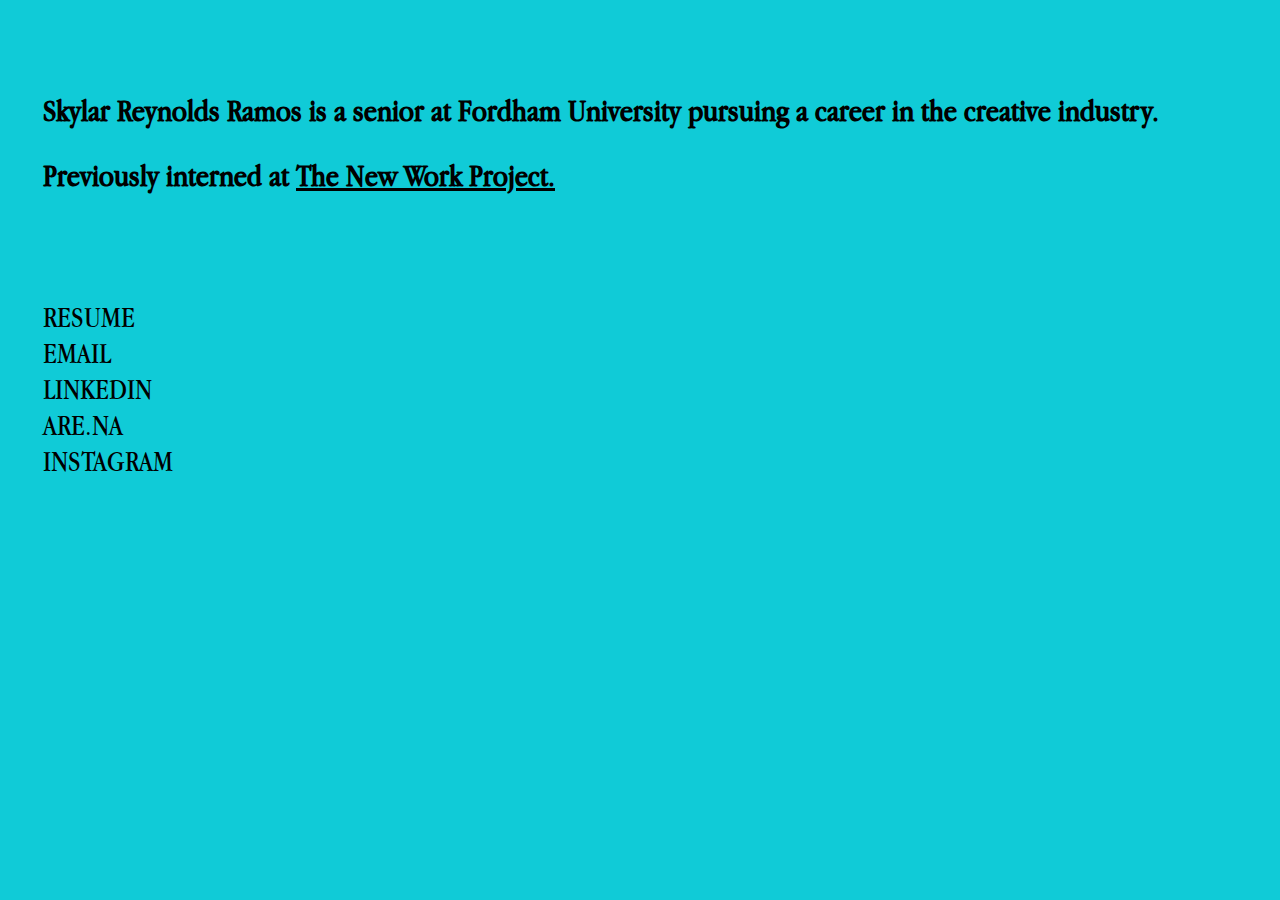
==== skylarreynoldsramos.html @ cc31b714 "Add files via upload" ====
<!DOCTYPE html>
<html>
    <head>
        <title>Skylar Reynolds Ramos</title>
        <link href="skylarreynoldsramos.css"  type="text/css" rel="stylesheet" />
    </head>
    <body>
        <h1>Skylar Reynolds Ramos is a senior at Fordham University pursuing a career in the creative industry.</h1>
        <h2>Previously interned at <b href="https://thenewworkproject.com/" target="blank">The New Work Project.</b> </h2>
        <p>
            <ul style="list-style: none;" style="text-decoration: none">
                <li><a href="https://drive.google.com/file/d/1o6cy5IzgDZ_A7Km0MZdqfeVospuvsadQ/view?usp=sharing" target="blank">RESUME</a></li>
                <li><a href="mailto:skylarreynoldsramos@gmail.com" target="blank">EMAIL</a></li>
                <li><a href="https://www.linkedin.com/in/skylar-reynolds-ramos-168107196/" target="blank">LINKEDIN</a></li>
                <li><a href="https://www.are.na/skylar-reynolds-ramos/" target="blank">ARE.NA</a></li>
                <li><a href="https://www.instagram.com/skylar_reynoldss/" target="blank">INSTAGRAM</a></li>
            </ul>
        </p>
    </body>
</html>
---- skylarreynoldsramos.css ----
@font-face {
    font-family: "AppleGaramond"; 
    src: url(fonts/AppleGaramond.ttf);
}

a { text-decoration: none;color:inherit;}
b   { text-decoration: underline;}


body {
    text-decoration:none;
    font-family: "AppleGaramond";
    background-color: rgb(16,203,215);
    position: relative;
    top: 70px;
    left: 35px;
}

h1{
font-size:32px;
top: 100px;
}

h2{
font-size:32px;}

ul {
    position: relative;
    left: -40px;
    top: 75px;
font-size:30px;
    text-decoration:none;}
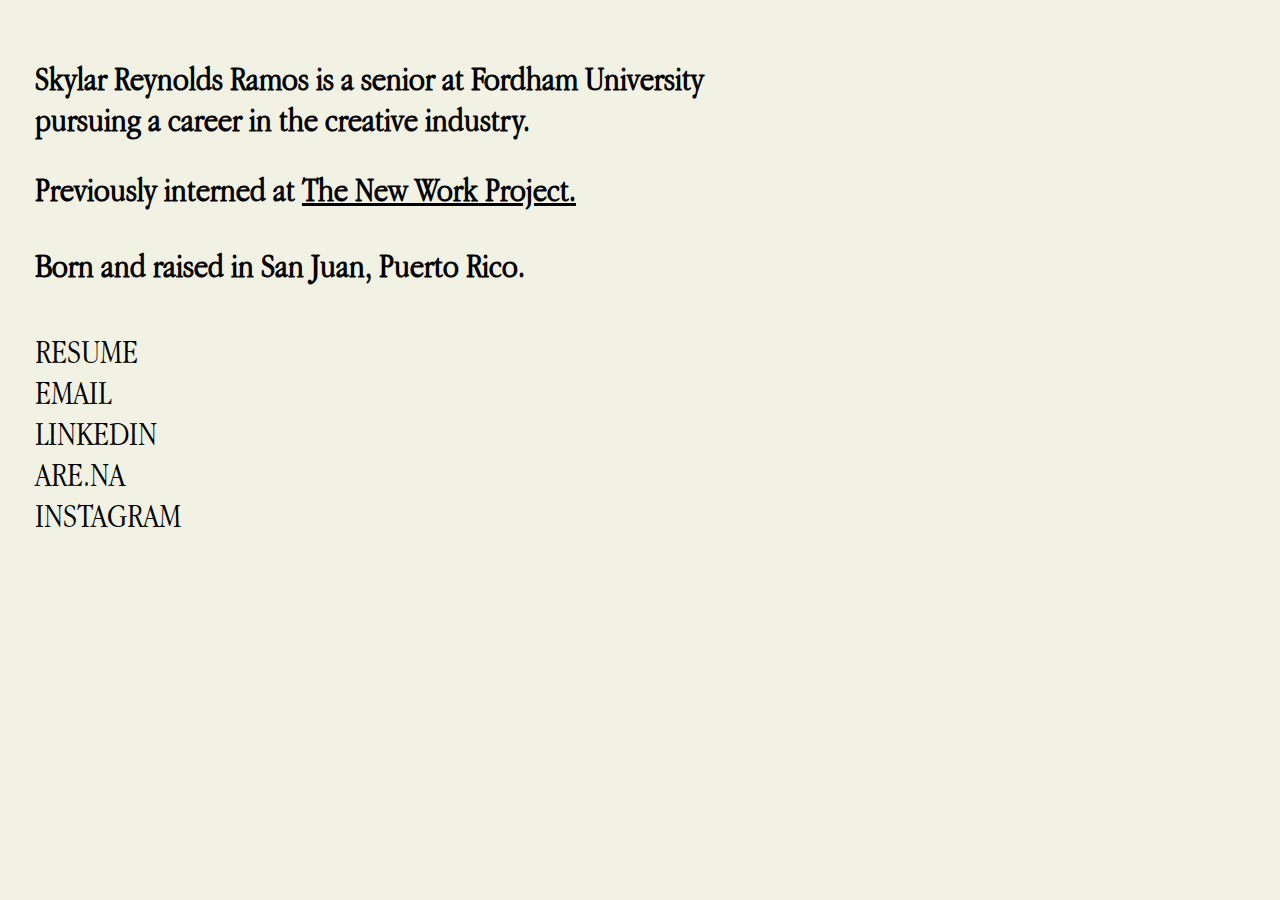
==== commit 451d8936: "Updated Website" ====
--- a/skylarreynoldsramos.html
+++ b/skylarreynoldsramos.html
@@ -3,13 +3,15 @@
     <head>
         <title>Skylar Reynolds Ramos</title>
         <link href="skylarreynoldsramos.css"  type="text/css" rel="stylesheet" />
+        <link rel="shortcut icon" type="image/png" href="img/icons8-pixel-cat-ios-16-filled-96.png"
     </head>
     <body>
-        <h1>Skylar Reynolds Ramos is a senior at Fordham University pursuing a career in the creative industry.</h1>
-        <h2>Previously interned at <b href="https://thenewworkproject.com/" target="blank">The New Work Project.</b> </h2>
+        <h1>Skylar Reynolds Ramos is a senior at Fordham University <br>pursuing a career in the creative industry.</h1>
+        <h2>Previously interned at <a href="https://thenewworkproject.com/" target="blank" class="underline">The New Work Project.</a> </h2>
+        <h3>Born and raised in San Juan, Puerto Rico.</h3>
         <p>
             <ul style="list-style: none;" style="text-decoration: none">
-                <li><a href="https://drive.google.com/file/d/1o6cy5IzgDZ_A7Km0MZdqfeVospuvsadQ/view?usp=sharing" target="blank">RESUME</a></li>
+                <li><a href="https://drive.google.com/file/d/1d3Ql94trf_N0C166YC0249odA3klEpdw/view?usp=sharing" target="blank">RESUME</a></li>
                 <li><a href="mailto:skylarreynoldsramos@gmail.com" target="blank">EMAIL</a></li>
                 <li><a href="https://www.linkedin.com/in/skylar-reynolds-ramos-168107196/" target="blank">LINKEDIN</a></li>
                 <li><a href="https://www.are.na/skylar-reynolds-ramos/" target="blank">ARE.NA</a></li>
--- a/skylarreynoldsramos.css
+++ b/skylarreynoldsramos.css
@@ -1,32 +1,41 @@
 @font-face {
     font-family: "AppleGaramond"; 
-    src: url(fonts/AppleGaramond.ttf);
+    src: url(fonts/AppleGaramond-Light.ttf);
 }
 
 a { text-decoration: none;color:inherit;}
-b   { text-decoration: underline;}
+a:hover { COLOR:  rgb(16,203,215); TEXT-DECORATION: none; font-weight: none }
+
+a.underline{ text-decoration: underline;}
+
+html{ width: 100vw;  margin: 0;  padding: 0; }
 
 
 body {
     text-decoration:none;
     font-family: "AppleGaramond";
-    background-color: rgb(16,203,215);
     position: relative;
-    top: 70px;
+    top: 35px;
     left: 35px;
+    overflow-x: hidden; max-width: 100vw;  width: 100vw;  margin: 0;  padding: 0; 
+    background-color: rgb(242,242,228);
 }
 
 h1{
-font-size:32px;
-top: 100px;
+font-size:35px;
+top: 80px;
 }
 
 h2{
-font-size:32px;}
+font-size:35px;}
+
+h3{
+font-size:35px;
+}
 
 ul {
     position: relative;
     left: -40px;
-    top: 75px;
-font-size:30px;
+    top: 10px;
+font-size:35px;
     text-decoration:none;}
